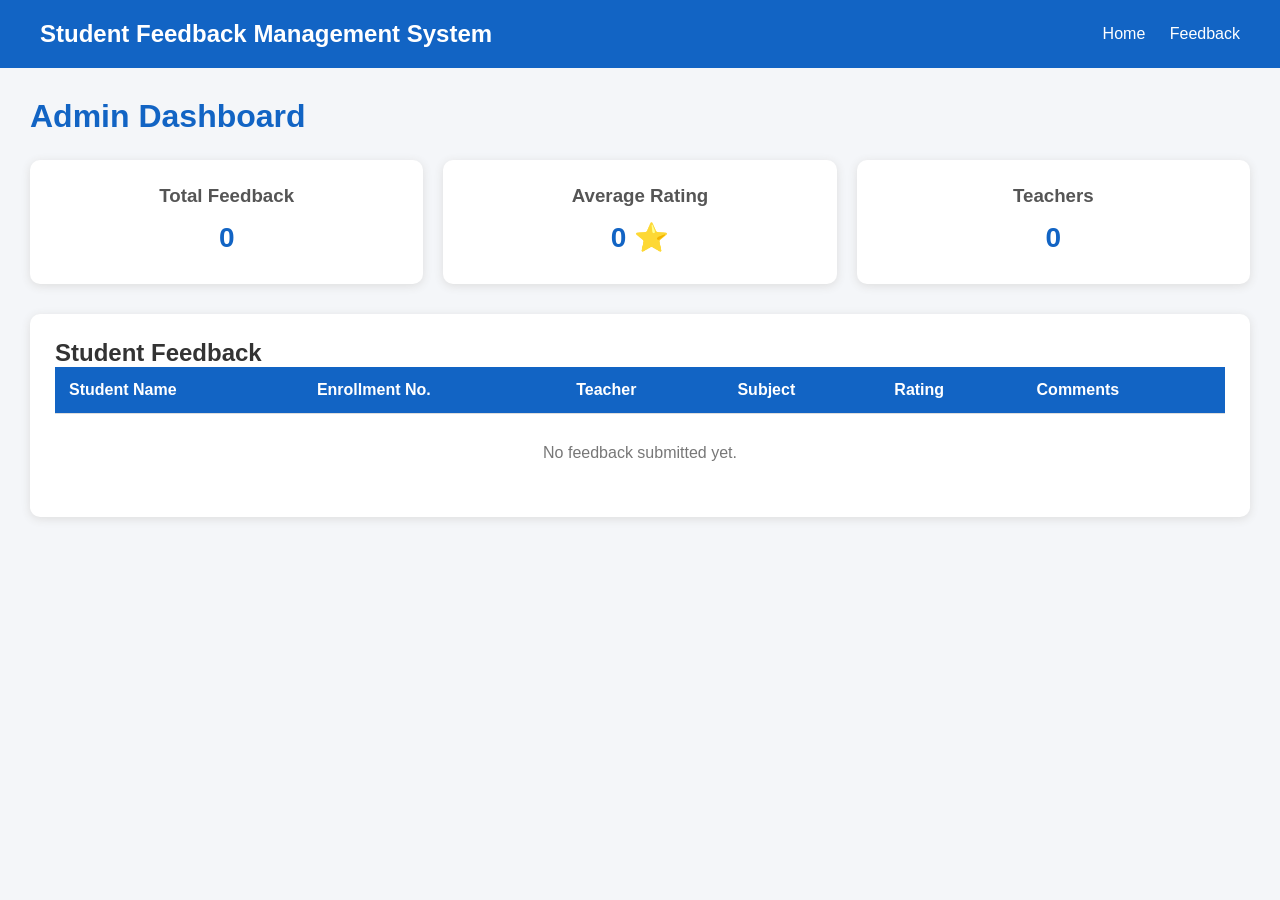
==== admin.html @ be1c85f0 "Add files via upload" ====
<!DOCTYPE html>
<html lang="en">
<head>
    <meta charset="UTF-8">
    <meta name="viewport" content="width=device-width, initial-scale=1.0">

    <title>Admin Dashboard - Student Feedback</title>

    <link rel="stylesheet" href="styl.css">

    <style>
        body {
            margin: 0;
            font-family: Arial, sans-serif;
            background: #f4f6f9;
        }

        .header {
            background: #1264c4;
            color: white;
            padding: 20px 40px;
            display: flex;
            justify-content: space-between;
            align-items: center;
        }

        .header h2 {
            margin: 0;
        }

        .header a {
            color: white;
            text-decoration: none;
            margin-left: 20px;
        }

        .container {
            padding: 30px;
        }

        .title {
            color: #1264c4;
            margin-bottom: 25px;
        }

        .cards {
            display: flex;
            gap: 20px;
            margin-bottom: 30px;
        }

        .card {
            background: white;
            padding: 25px;
            border-radius: 10px;
            flex: 1;
            box-shadow: 0 2px 10px #ddd;
        }

        .card h3 {
            margin: 0;
            color: #555;
        }

        .card p {
            font-size: 28px;
            font-weight: bold;
            color: #1264c4;
            margin: 10px 0 0;
        }

        .table-box {
            background: white;
            padding: 25px;
            border-radius: 10px;
            box-shadow: 0 2px 10px #ddd;
            overflow-x: auto;
        }

        table {
            width: 100%;
            border-collapse: collapse;
        }

        th, td {
            padding: 14px;
            border-bottom: 1px solid #ddd;
            text-align: left;
        }

        th {
            background: #1264c4;
            color: white;
        }

        .rating {
            color: #f5a623;
            font-size: 18px;
        }

        .no-data {
            text-align: center;
            color: #777;
            padding: 30px;
        }

        @media(max-width: 700px) {
            .cards {
                flex-direction: column;
            }

            .header {
                padding: 15px;
            }

            .container {
                padding: 15px;
            }
        }
    </style>
</head>

<body>

    <div class="header">

        <h2>Student Feedback Management System</h2>

        <div>
            <a href="index.html">Home</a>
            <a href="feedback.html">Feedback</a>
        </div>

    </div>

    <div class="container">

        <h1 class="title">Admin Dashboard</h1>

        <div class="cards">

            <div class="card">
                <h3>Total Feedback</h3>
                <p id="totalFeedback">0</p>
            </div>

            <div class="card">
                <h3>Average Rating</h3>
                <p id="averageRating">0 ⭐</p>
            </div>

            <div class="card">
                <h3>Teachers</h3>
                <p id="totalTeachers">0</p>
            </div>

        </div>

        <div class="table-box">

            <h2>Student Feedback</h2>

            <table>

                <thead>
                    <tr>
                        <th>Student Name</th>
                        <th>Enrollment No.</th>
                        <th>Teacher</th>
                        <th>Subject</th>
                        <th>Rating</th>
                        <th>Comments</th>
                    </tr>
                </thead>

                <tbody id="feedbackTable">
                </tbody>

            </table>

            <div id="noData" class="no-data">
                No feedback submitted yet.
            </div>

        </div>

    </div>

    <script>

        let feedbacks =
            JSON.parse(localStorage.getItem("feedbacks")) || [];

        document.getElementById("totalFeedback").innerText =
            feedbacks.length;

        if (feedbacks.length > 0) {

            let totalRating = 0;

            let teachers = new Set();

            feedbacks.forEach(function(feedback) {

                totalRating += Number(feedback.rating);

                teachers.add(feedback.teacher);

                let row = document.createElement("tr");

                row.innerHTML = `
                    <td>${feedback.studentName}</td>

                    <td>${feedback.enrollmentNumber}</td>

                    <td>${feedback.teacher}</td>

                    <td>${feedback.subject}</td>

                    <td class="rating">
                        ${"⭐".repeat(Number(feedback.rating))}
                    </td>

                    <td>${feedback.comments}</td>
                `;

                document.getElementById("feedbackTable")
                    .appendChild(row);

            });

            let average =
                totalRating / feedbacks.length;

            document.getElementById("averageRating")
                .innerText = average.toFixed(1) + " ⭐";

            document.getElementById("totalTeachers")
                .innerText = teachers.size;

            document.getElementById("noData")
                .style.display = "none";
        }

    </script>

</body>
</html>
---- styl.css ----
* {
    margin: 0;
    padding: 0;
    box-sizing: border-box;
}

body {
    font-family: Arial, sans-serif;
    background: #f4f7fb;
    color: #333;
}

/* Header */
header {
    background: #1d4ed8;
    color: white;
    padding: 20px 8%;
    display: flex;
    justify-content: space-between;
    align-items: center;
}

header h1 {
    font-size: 24px;
}

nav a {
    color: white;
    text-decoration: none;
    margin-left: 20px;
}

/* Hero Section */
.hero {
    text-align: center;
    padding: 80px 20px;
    background: white;
}

.hero h2 {
    font-size: 40px;
    color: #1d4ed8;
    margin-bottom: 20px;
}

.hero p {
    max-width: 700px;
    margin: auto;
    line-height: 1.7;
    font-size: 18px;
}

button {
    margin-top: 30px;
    padding: 14px 30px;
    border: none;
    border-radius: 6px;
    background: #1d4ed8;
    color: white;
    font-size: 16px;
    cursor: pointer;
}

/* Features */
.features {
    display: flex;
    justify-content: center;
    gap: 20px;
    padding: 50px 8%;
    flex-wrap: wrap;
}

.card {
    background: white;
    width: 230px;
    padding: 30px 20px;
    text-align: center;
    border-radius: 10px;
    box-shadow: 0 4px 12px rgba(0, 0, 0, 0.1);
}

.card h3 {
    margin-bottom: 15px;
    color: #1d4ed8;
}

.card p {
    line-height: 1.5;
}

/* Footer */
footer {
    text-align: center;
    background: #172554;
    color: white;
    padding: 20px;
    margin-top: 30px;
}
/* Student Login */

.login-container {
    min-height: 70vh;
    display: flex;
    justify-content: center;
    align-items: center;
}

.login-box {
    width: 400px;
    background: white;
    padding: 35px;
    border-radius: 12px;
    box-shadow: 0 5px 20px rgba(0,0,0,0.15);
}

.login-box h2 {
    text-align: center;
    color: #1d4ed8;
    margin-bottom: 25px;
}

.login-box label {
    display: block;
    margin-top: 15px;
    margin-bottom: 6px;
    font-weight: bold;
}

.login-box input {
    width: 100%;
    padding: 12px;
    border: 1px solid #ccc;
    border-radius: 6px;
    font-size: 15px;
}

.login-box button {
    width: 100%;
}

.login-box p {
    text-align: center;
    margin-top: 20px;
}

.login-box a {
    color: #1d4ed8;
    text-decoration: none;
} 
/* Feedback Form */

.feedback-container {
    min-height: 80vh;
    display: flex;
    justify-content: center;
    align-items: center;
    padding: 40px 20px;
}

.feedback-box {
    width: 550px;
    background: white;
    padding: 35px;
    border-radius: 12px;
    box-shadow: 0 5px 20px rgba(0,0,0,0.15);
}

.feedback-box h2 {
    text-align: center;
    color: #1d4ed8;
    margin-bottom: 25px;
}

.feedback-box label {
    display: block;
    margin-top: 15px;
    margin-bottom: 6px;
    font-weight: bold;
}

.feedback-box input[type="text"],
.feedback-box select,
.feedback-box textarea {
    width: 100%;
    padding: 12px;
    border: 1px solid #ccc;
    border-radius: 6px;
    font-size: 15px;
}

.rating {
    display: flex;
    gap: 12px;
    flex-wrap: wrap;
}

.rating label {
    margin-top: 5px;
    font-weight: normal;
}

.feedback-box button {
    width: 100%;
}

#successMessage {
    text-align: center;
    color: green;
    font-weight: bold;
    margin-top: 20px;
}
.btn {
    display: inline-block;
    background: #007bff;
    color: white;
    padding: 12px 25px;
    border-radius: 5px;
    text-decoration: none;
    font-size: 16px;
    font-weight: bold;
    margin-top: 15px;
}

.btn:hover {
    background: #0056b3;
}
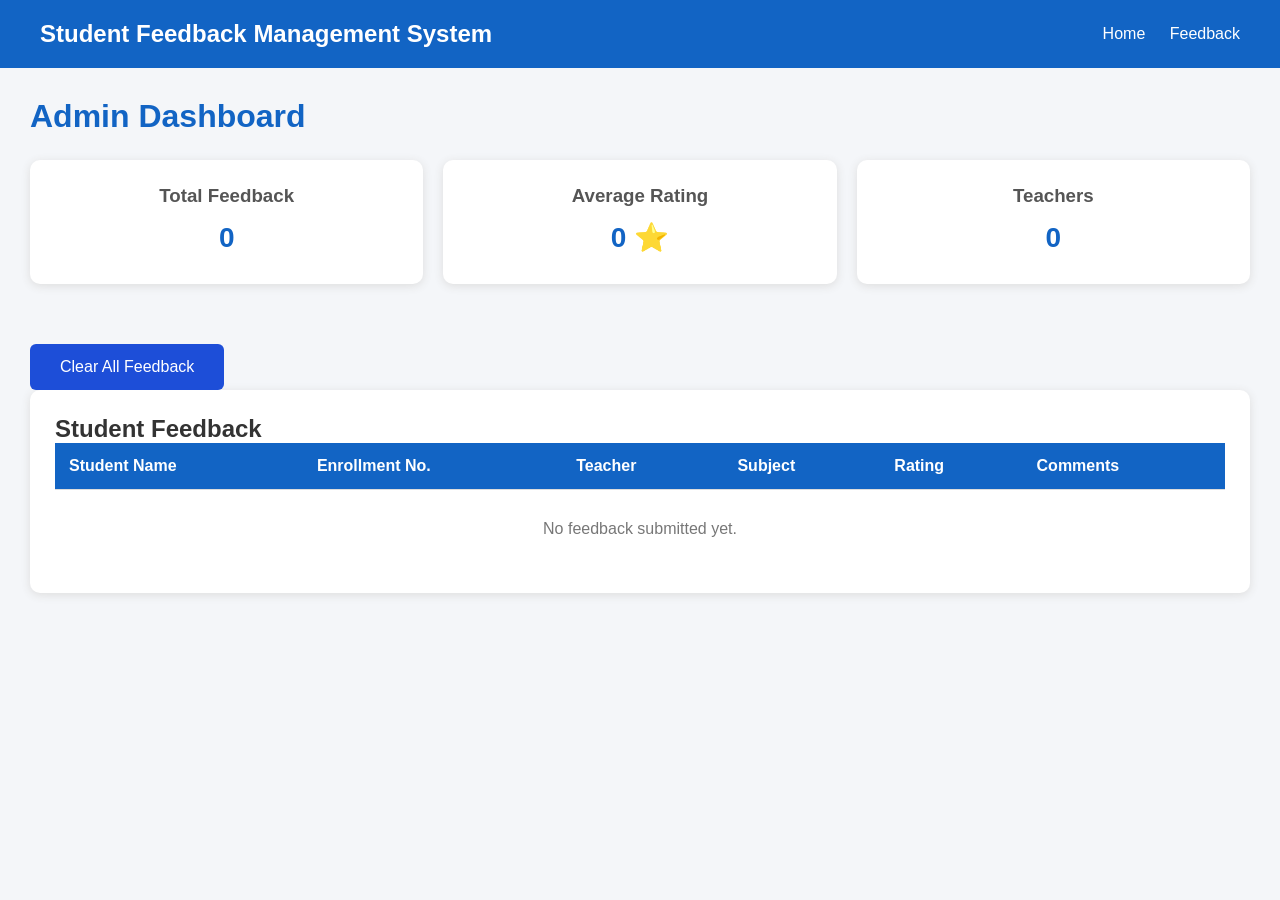
==== commit 62bc9757: "Add files via upload" ====
--- a/admin.html
+++ b/admin.html
@@ -155,6 +155,9 @@
             </div>
 
         </div>
+        <button onclick="clearFeedback()" class="clear-btn">
+    Clear All Feedback
+</button>
 
         <div class="table-box">
 
@@ -241,8 +244,18 @@
             document.getElementById("noData")
                 .style.display = "none";
         }
-
-    </script>
+        function clearFeedback() {
+
+    if (confirm("Are you sure you want to delete all feedback?")) {
+
+        localStorage.removeItem("feedbacks");
+
+        alert("All feedback deleted successfully!");
+
+        location.reload();
+    }
+}
+        </script>
 
 </body>
 </html>
--- a/styl.css
+++ b/styl.css
@@ -223,4 +223,110 @@
 
 .btn:hover {
     background: #0056b3;
+}
+/* Feedback Page Design */
+
+.feedback-container {
+    padding: 40px 20px;
+}
+
+.feedback-box {
+    max-width: 850px;
+    margin: auto;
+    background: white;
+    padding: 30px;
+    border-radius: 15px;
+    box-shadow: 0 5px 20px rgba(0,0,0,0.15);
+}
+
+.feedback-box h2 {
+    text-align: center;
+    margin-bottom: 30px;
+}
+
+.feedback-box h3 {
+    background: #007bff;
+    color: white;
+    padding: 12px 15px;
+    border-radius: 8px;
+    margin-top: 25px;
+}
+
+.feedback-box h4 {
+    background: #f1f5f9;
+    padding: 15px;
+    border-left: 5px solid #007bff;
+    border-radius: 6px;
+    margin-top: 25px;
+    font-size: 19px;
+}
+
+.feedback-box label {
+    display: block;
+    margin-top: 15px;
+    margin-bottom: 7px;
+    font-weight: bold;
+}
+
+.feedback-box input[type="text"],
+.feedback-box select,
+.feedback-box textarea {
+    width: 100%;
+    box-sizing: border-box;
+    padding: 12px;
+    border: 1px solid #ccc;
+    border-radius: 7px;
+    font-size: 15px;
+}
+
+.feedback-box textarea {
+    height: 90px;
+    resize: vertical;
+}
+
+.rating {
+    display: flex;
+    align-items: center;
+    gap: 15px;
+    flex-wrap: wrap;
+    margin-bottom: 10px;
+}
+
+.rating label {
+    display: flex;
+    align-items: center;
+    gap: 5px;
+    margin: 0;
+    font-weight: normal;
+}
+
+.feedback-box hr {
+    border: none;
+    border-top: 1px solid #ddd;
+    margin: 30px 0;
+}
+
+.feedback-box button {
+    display: block;
+    width: 100%;
+    margin-top: 30px;
+    padding: 14px;
+    background: #007bff;
+    color: white;
+    border: none;
+    border-radius: 8px;
+    font-size: 17px;
+    font-weight: bold;
+    cursor: pointer;
+}
+
+.feedback-box button:hover {
+    background: #0056b3;
+}
+
+#successMessage {
+    text-align: center;
+    color: green;
+    font-weight: bold;
+    margin-top: 20px;
 }
